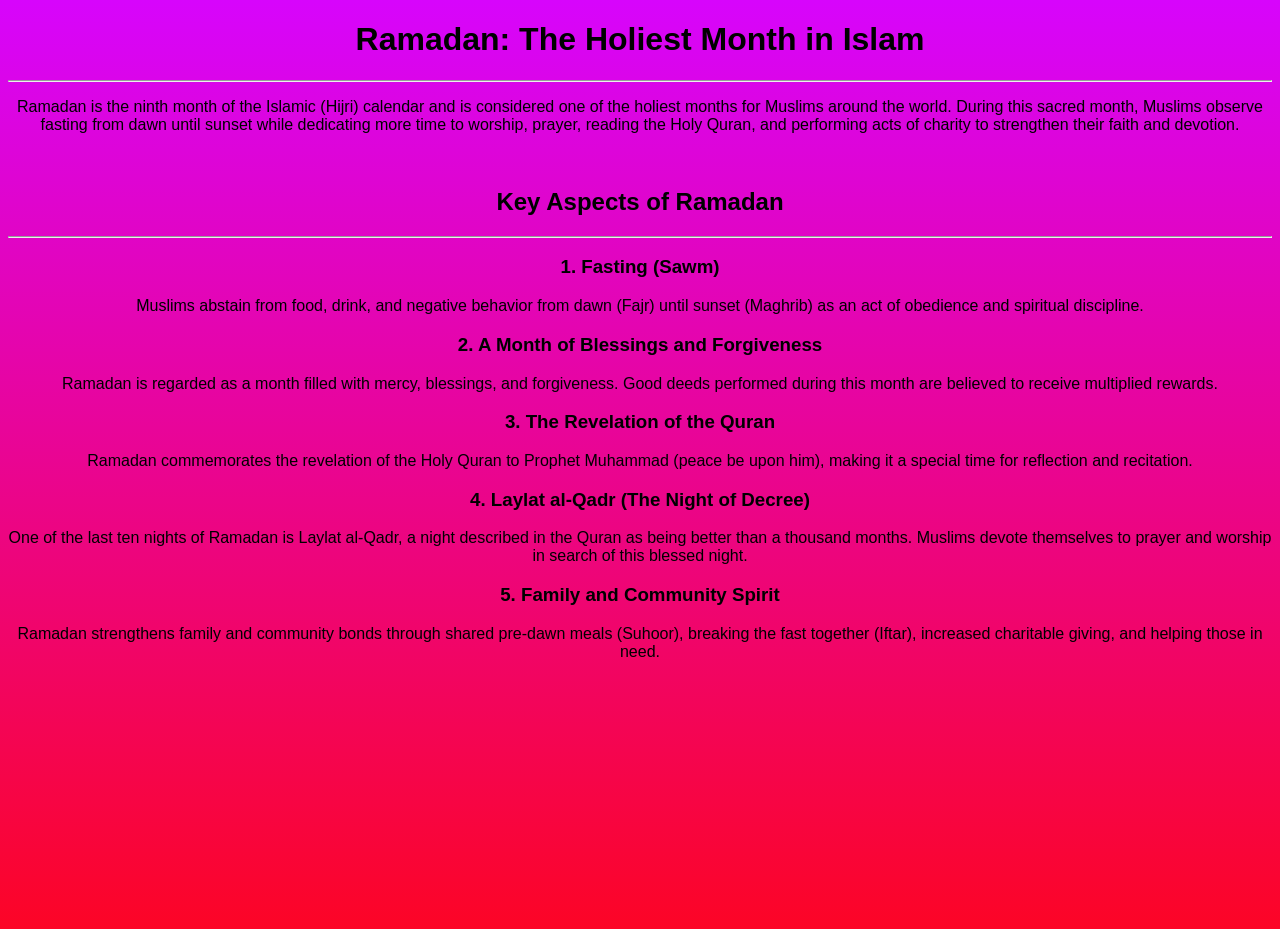
==== index.html @ 9035dbf1 "Add files via upload" ====
<!DOCTYPE html>
<html lang="en">

<head>
    <meta charset="UTF-8">
    <meta name="viewport" content="width=device-width, initial-scale=1.0">
    <title>Ramadan Overview</title>
    <link rel="stylesheet" href="sarip.css">
</head>

<body>

    <h1>Ramadan: The Holiest Month in Islam</h1>
    <hr>

    <p>
        Ramadan is the ninth month of the Islamic (Hijri) calendar and is considered one of the holiest months for Muslims around the world. During this sacred month, Muslims observe fasting from dawn until sunset while dedicating more time to worship, prayer, reading the Holy Quran, and performing acts of charity to strengthen their faith and devotion.
    </p>

    <br>

    <h2>Key Aspects of Ramadan</h2>
    <hr>

    <h3>1. Fasting (Sawm)</h3>
    <p>
        Muslims abstain from food, drink, and negative behavior from dawn (Fajr) until sunset (Maghrib) as an act of obedience and spiritual discipline.
    </p>

    <h3>2. A Month of Blessings and Forgiveness</h3>
    <p>
        Ramadan is regarded as a month filled with mercy, blessings, and forgiveness. Good deeds performed during this month are believed to receive multiplied rewards.
    </p>

    <h3>3. The Revelation of the Quran</h3>
    <p>
        Ramadan commemorates the revelation of the Holy Quran to Prophet Muhammad (peace be upon him), making it a special time for reflection and recitation.
    </p>

    <h3>4. Laylat al-Qadr (The Night of Decree)</h3>
    <p>
        One of the last ten nights of Ramadan is Laylat al-Qadr, a night described in the Quran as being better than a thousand months. Muslims devote themselves to prayer and worship in search of this blessed night.
    </p>

    <h3>5. Family and Community Spirit</h3>
    <p>
        Ramadan strengthens family and community bonds through shared pre-dawn meals (Suhoor), breaking the fast together (Iftar), increased charitable giving, and helping those in need.
    </p>

</body>

</html>
---- sarip.css ----
body{
  font-family: Arial, sans-serif;
  text-align: center;
  justify-content: center;
  align-items: center;
  background: linear-gradient(#d705fc,#fc0526);
  height:100vh;
  box-shadow: rgb(0,0,0,0.5);
  
  
  
}
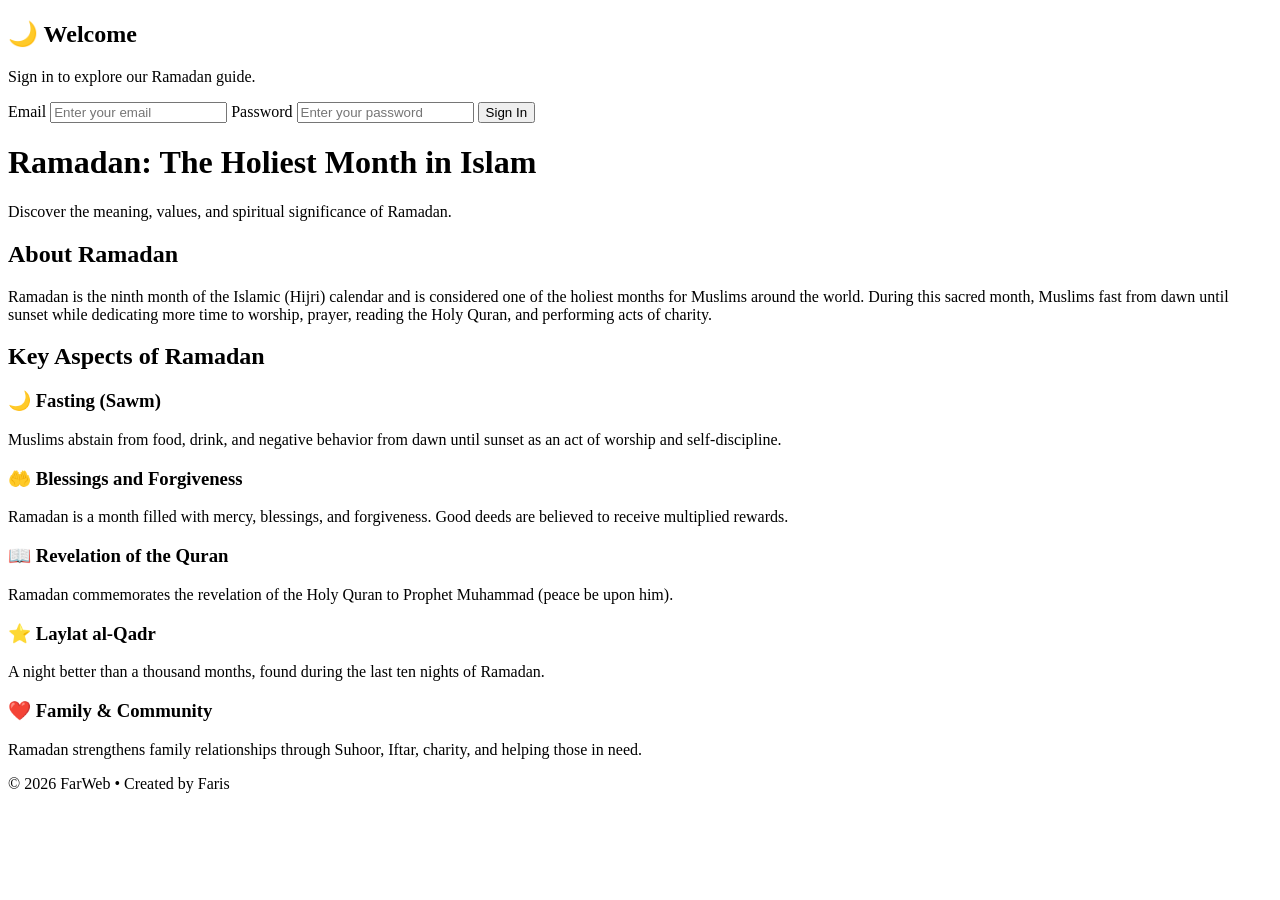
==== commit adad80c4: "Create index.html" ====
--- a/index.html
+++ b/index.html
@@ -1,52 +1,121 @@
 <!DOCTYPE html>
 <html lang="en">
-
 <head>
     <meta charset="UTF-8">
     <meta name="viewport" content="width=device-width, initial-scale=1.0">
-    <title>Ramadan Overview</title>
-    <link rel="stylesheet" href="sarip.css">
+    <title>FarWeb | Healthy Together</title>
+    <link rel="stylesheet" href="style.css">
 </head>
-
 <body>
 
-    <h1>Ramadan: The Holiest Month in Islam</h1>
-    <hr>
+    <!-- Login Section -->
+    <section class="login-section" id="loginSection">
+        <div class="login-card">
+            <h1>🌙 Welcome</h1>
+            <p>Sign in to explore our Ramadan guide.</p>
 
-    <p>
-        Ramadan is the ninth month of the Islamic (Hijri) calendar and is considered one of the holiest months for Muslims around the world. During this sacred month, Muslims observe fasting from dawn until sunset while dedicating more time to worship, prayer, reading the Holy Quran, and performing acts of charity to strengthen their faith and devotion.
-    </p>
+            <form id="loginForm">
+                <label for="email">Email</label>
+                <input
+                    type="email"
+                    id="email"
+                    placeholder="Enter your email"
+                    required>
 
-    <br>
+                <label for="password">Password</label>
+                <input
+                    type="password"
+                    id="password"
+                    placeholder="Enter your password"
+                    required>
 
-    <h2>Key Aspects of Ramadan</h2>
-    <hr>
+                <button type="submit">Sign In</button>
+            </form>
+        </div>
+    </section>
 
-    <h3>1. Fasting (Sawm)</h3>
-    <p>
-        Muslims abstain from food, drink, and negative behavior from dawn (Fajr) until sunset (Maghrib) as an act of obedience and spiritual discipline.
-    </p>
+    <!-- Main Content -->
+    <main id="content" class="hidden">
 
-    <h3>2. A Month of Blessings and Forgiveness</h3>
-    <p>
-        Ramadan is regarded as a month filled with mercy, blessings, and forgiveness. Good deeds performed during this month are believed to receive multiplied rewards.
-    </p>
+        <header>
+            <h1>Ramadan: The Holiest Month in Islam</h1>
+            <p>Discover the meaning, values, and spiritual significance of Ramadan.</p>
+        </header>
 
-    <h3>3. The Revelation of the Quran</h3>
-    <p>
-        Ramadan commemorates the revelation of the Holy Quran to Prophet Muhammad (peace be upon him), making it a special time for reflection and recitation.
-    </p>
+        <section class="card">
 
-    <h3>4. Laylat al-Qadr (The Night of Decree)</h3>
-    <p>
-        One of the last ten nights of Ramadan is Laylat al-Qadr, a night described in the Quran as being better than a thousand months. Muslims devote themselves to prayer and worship in search of this blessed night.
-    </p>
+            <h2>About Ramadan</h2>
 
-    <h3>5. Family and Community Spirit</h3>
-    <p>
-        Ramadan strengthens family and community bonds through shared pre-dawn meals (Suhoor), breaking the fast together (Iftar), increased charitable giving, and helping those in need.
-    </p>
+            <p>
+                Ramadan is the ninth month of the Islamic (Hijri) calendar and is considered one of the holiest months for Muslims around the world. During this sacred month, Muslims fast from dawn until sunset while dedicating more time to worship, prayer, reading the Holy Quran, and performing acts of charity.
+            </p>
+
+        </section>
+
+        <section class="card">
+
+            <h2>Key Aspects of Ramadan</h2>
+
+            <div class="item">
+                <h3>🌙 Fasting (Sawm)</h3>
+                <p>
+                    Muslims abstain from food, drink, and negative behavior from dawn until sunset as an act of worship and self-discipline.
+                </p>
+            </div>
+
+            <div class="item">
+                <h3>🤲 Blessings and Forgiveness</h3>
+                <p>
+                    Ramadan is a month filled with mercy, blessings, and forgiveness. Good deeds are believed to receive multiplied rewards.
+                </p>
+            </div>
+
+            <div class="item">
+                <h3>📖 Revelation of the Quran</h3>
+                <p>
+                    Ramadan commemorates the revelation of the Holy Quran to Prophet Muhammad (peace be upon him).
+                </p>
+            </div>
+
+            <div class="item">
+                <h3>⭐ Laylat al-Qadr</h3>
+                <p>
+                    A night better than a thousand months, found during the last ten nights of Ramadan.
+                </p>
+            </div>
+
+            <div class="item">
+                <h3>❤️ Family & Community</h3>
+                <p>
+                    Ramadan strengthens family relationships through Suhoor, Iftar, charity, and helping those in need.
+                </p>
+            </div>
+
+        </section>
+
+        <footer>
+            <p>© 2026 FarWeb • Created by Faris</p>
+        </footer>
+
+    </main>
+
+    <script>
+        const form = document.getElementById("loginForm");
+        const login = document.getElementById("loginSection");
+        const content = document.getElementById("content");
+
+        form.addEventListener("submit", function(e){
+            e.preventDefault();
+
+            login.style.display = "none";
+            content.classList.remove("hidden");
+
+            window.scrollTo({
+                top:0,
+                behavior:"smooth"
+            });
+        });
+    </script>
 
 </body>
-
-</html>+</html>
